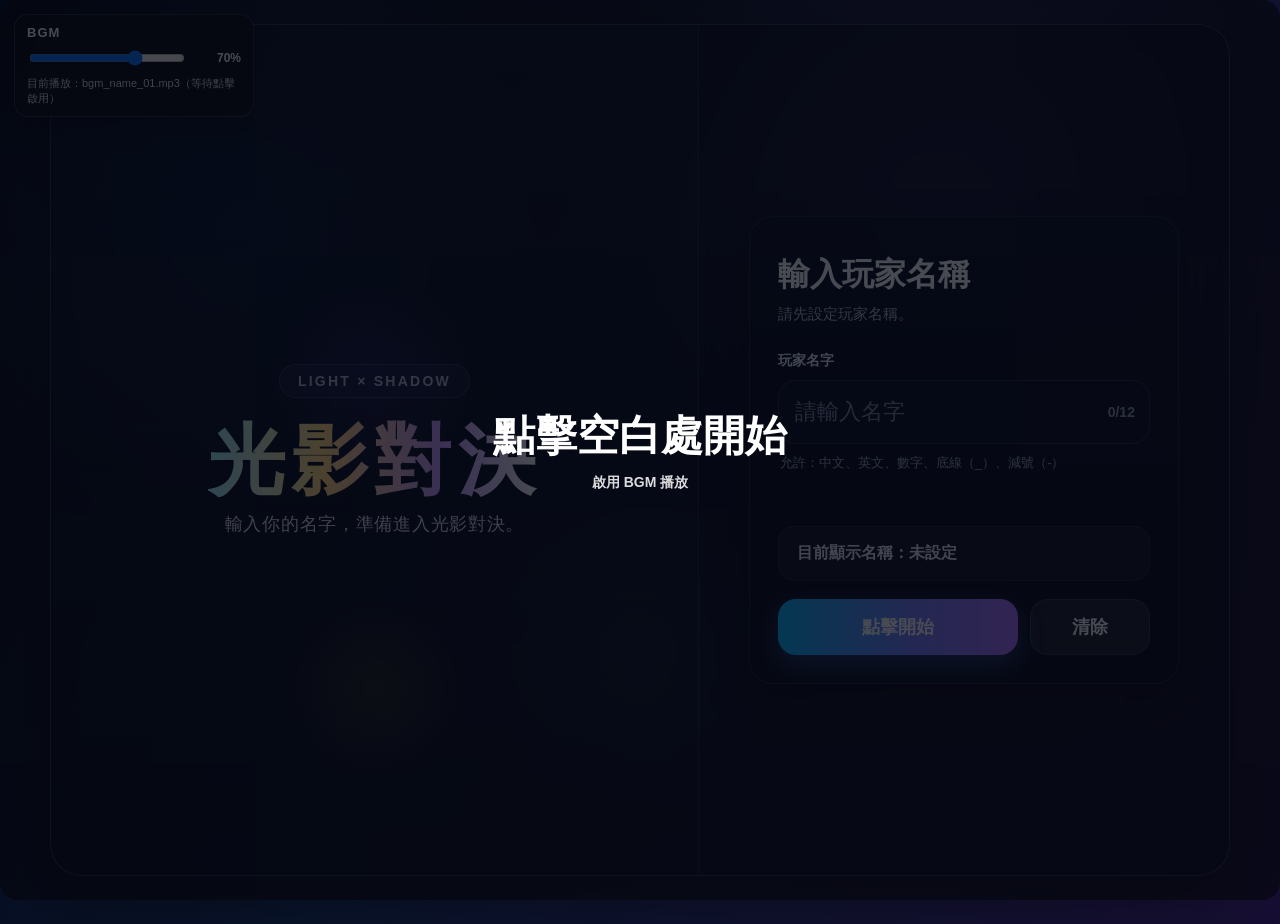
==== index.html @ e2ac49d4 "Add files via upload" ====
<!DOCTYPE html>
<html lang="zh-Hant">
<head>
  <meta charset="UTF-8">
  <meta name="viewport" content="width=device-width, initial-scale=1.0">
  <title>光影對決｜輸入玩家名稱</title>
  <link rel="stylesheet" href="css/name.css">
</head>
<body>
  <main class="page-shell">
    <section class="hero-panel" aria-label="遊戲標題區">
      <div class="hero-badge">LIGHT × SHADOW</div>
      <h1 class="game-title">光影對決</h1>
      <p class="hero-subtitle">輸入你的名字，準備進入光影對決。</p>
    </section>

    <section class="form-panel" aria-labelledby="name-form-title">
      <div class="panel-card">
        <h2 id="name-form-title">輸入玩家名稱</h2>
        <p class="panel-description">請先設定玩家名稱。</p>

        <form id="name-form" novalidate>
          <label class="input-label" for="player-name">玩家名字</label>

          <div class="input-wrap">
            <input
              id="player-name"
              name="playerName"
              type="text"
              maxlength="12"
              autocomplete="off"
              placeholder="請輸入名字"
              aria-describedby="name-rule name-error"
            >
            <span id="name-count" class="char-count">0/12</span>
          </div>

          <p id="name-rule" class="input-rule">允許：中文、英文、數字、底線（_）、減號（-）</p>
          <p id="name-error" class="error-message" role="alert" aria-live="polite"></p>

          <div class="name-preview" id="name-preview">目前顯示名稱：未設定</div>

          <div class="button-row">
            <button type="submit" class="primary-button">點擊開始</button>
            <button type="button" id="clear-name" class="secondary-button">清除</button>
          </div>
        </form>
      </div>
    </section>
  </main>

  <script src="js/storage.js"></script>
  <script src="js/audio-manager.js"></script>
  <script src="js/name.js"></script>
</body>
</html>
---- css/name.css ----
:root {
  --bg-1: #030816;
  --bg-2: #09142b;
  --bg-3: #170f33;
  --panel: rgba(5, 11, 28, 0.76);
  --panel-strong: rgba(6, 14, 34, 0.9);
  --border: rgba(115, 160, 255, 0.18);
  --text: #f2f6ff;
  --muted: #a8b2cb;
  --accent-1: #2ec6ff;
  --accent-2: #9d7bff;
  --danger: #ff7d91;
  --shadow: 0 24px 60px rgba(0, 0, 0, 0.38);
}

* {
  box-sizing: border-box;
}

html,
body {
  margin: 0;
  min-height: 100%;
  font-family: "Noto Sans TC", "Microsoft JhengHei", sans-serif;
  background:
    radial-gradient(circle at 18% 22%, rgba(30, 120, 255, 0.18), transparent 24%),
    radial-gradient(circle at 74% 20%, rgba(156, 96, 255, 0.18), transparent 28%),
    radial-gradient(circle at 50% 70%, rgba(30, 198, 255, 0.08), transparent 18%),
    linear-gradient(120deg, var(--bg-1), var(--bg-2) 45%, var(--bg-3));
  color: var(--text);
}

body {
  min-height: 100vh;
}

.page-shell {
  width: min(1180px, calc(100% - 48px));
  min-height: calc(100vh - 48px);
  margin: 24px auto;
  display: grid;
  grid-template-columns: 1.1fr 0.9fr;
  border: 1px solid rgba(122, 163, 255, 0.24);
  border-radius: 32px;
  background: rgba(4, 10, 24, 0.48);
  box-shadow: var(--shadow);
  overflow: hidden;
  backdrop-filter: blur(14px);
}

.hero-panel,
.form-panel {
  position: relative;
  display: flex;
}

.hero-panel {
  flex-direction: column;
  justify-content: center;
  align-items: center;
  padding: 48px;
  text-align: center;
  border-right: 1px solid rgba(122, 163, 255, 0.12);
  background:
    radial-gradient(circle at 50% 42%, rgba(119, 88, 255, 0.12), transparent 18%),
    radial-gradient(circle at 50% 78%, rgba(255, 194, 60, 0.1), transparent 12%),
    linear-gradient(180deg, rgba(15, 31, 70, 0.22), rgba(4, 11, 26, 0.04));
}

.hero-badge {
  padding: 8px 18px;
  border-radius: 999px;
  border: 1px solid rgba(143, 179, 255, 0.18);
  background: rgba(25, 37, 78, 0.4);
  color: var(--muted);
  font-size: 14px;
  font-weight: 700;
  letter-spacing: 0.16em;
}

.game-title {
  margin: 22px 0 12px;
  font-size: clamp(48px, 6vw, 78px);
  line-height: 1.05;
  font-weight: 900;
  letter-spacing: 0.08em;
  background: linear-gradient(90deg, #9cecff 0%, #ffd67f 35%, #bf99ff 70%, #f4fbff 100%);
  -webkit-background-clip: text;
  background-clip: text;
  color: transparent;
}

.hero-subtitle {
  margin: 0;
  color: #d2d8eb;
  font-size: 18px;
  letter-spacing: 0.04em;
}

.form-panel {
  align-items: center;
  justify-content: center;
  padding: 48px;
}

.panel-card {
  width: min(100%, 430px);
  padding: 36px 28px 28px;
  border-radius: 24px;
  border: 1px solid rgba(115, 160, 255, 0.14);
  background: linear-gradient(180deg, rgba(7, 16, 37, 0.9), rgba(5, 11, 28, 0.96));
  box-shadow: 0 18px 40px rgba(0, 0, 0, 0.34);
}

.panel-card h2 {
  margin: 0 0 8px;
  font-size: 32px;
  font-weight: 800;
}

.panel-description {
  margin: 0 0 28px;
  color: var(--muted);
  font-size: 15px;
}

.input-label {
  display: block;
  margin-bottom: 10px;
  font-size: 14px;
  color: #dfe8ff;
  font-weight: 700;
}

.input-wrap {
  display: flex;
  align-items: center;
  gap: 12px;
  padding: 0 14px;
  min-height: 62px;
  border: 1px solid rgba(113, 146, 218, 0.2);
  border-radius: 18px;
  background: rgba(9, 17, 39, 0.84);
}

.input-wrap:focus-within {
  border-color: rgba(73, 185, 255, 0.6);
  box-shadow: 0 0 0 3px rgba(46, 198, 255, 0.12);
}

#player-name {
  flex: 1;
  height: 62px;
  border: 0;
  background: transparent;
  color: var(--text);
  font-size: 22px;
  font-weight: 700;
  outline: none;
}

#player-name::placeholder {
  color: #7480a0;
  font-weight: 500;
}

.char-count {
  color: #8d96ae;
  font-size: 14px;
  font-weight: 700;
}

.input-rule,
.error-message {
  margin: 10px 2px 0;
  min-height: 22px;
  font-size: 13px;
}

.input-rule {
  color: #92a0c3;
}

.error-message {
  color: var(--danger);
}

.name-preview {
  margin-top: 18px;
  padding: 16px 18px;
  border: 1px solid rgba(116, 135, 183, 0.14);
  border-radius: 16px;
  background: rgba(255, 255, 255, 0.04);
  color: #dfe7fb;
  font-size: 16px;
  font-weight: 600;
}

.button-row {
  display: grid;
  grid-template-columns: 1fr 120px;
  gap: 12px;
  margin-top: 18px;
}

button {
  min-height: 56px;
  border: 0;
  border-radius: 18px;
  font-size: 18px;
  font-weight: 800;
  cursor: pointer;
  transition: transform 0.18s ease, opacity 0.18s ease, box-shadow 0.18s ease;
}

button:hover {
  transform: translateY(-1px);
}

button:active {
  transform: translateY(0);
}

.primary-button {
  color: #f7fbff;
  background: linear-gradient(90deg, #00b6ff, #6e7cff 55%, #a66eff 100%);
  box-shadow: 0 10px 26px rgba(71, 142, 255, 0.32);
}

.secondary-button {
  color: #eef3ff;
  background: rgba(255, 255, 255, 0.08);
  border: 1px solid rgba(160, 175, 215, 0.16);
}

button:disabled {
  opacity: 0.58;
  cursor: not-allowed;
  transform: none;
}

@media (max-width: 960px) {
  .page-shell {
    grid-template-columns: 1fr;
  }

  .hero-panel {
    min-height: 340px;
    border-right: 0;
    border-bottom: 1px solid rgba(122, 163, 255, 0.12);
  }
}

@media (max-width: 640px) {
  .page-shell {
    width: min(100% - 24px, 100%);
    margin: 12px auto;
    min-height: calc(100vh - 24px);
    border-radius: 22px;
  }

  .hero-panel,
  .form-panel {
    padding: 28px 18px;
  }

  .game-title {
    font-size: 48px;
  }

  .panel-card {
    padding: 28px 18px 22px;
  }

  .panel-card h2 {
    font-size: 26px;
  }

  #player-name {
    font-size: 18px;
  }

  .button-row {
    grid-template-columns: 1fr;
  }
}
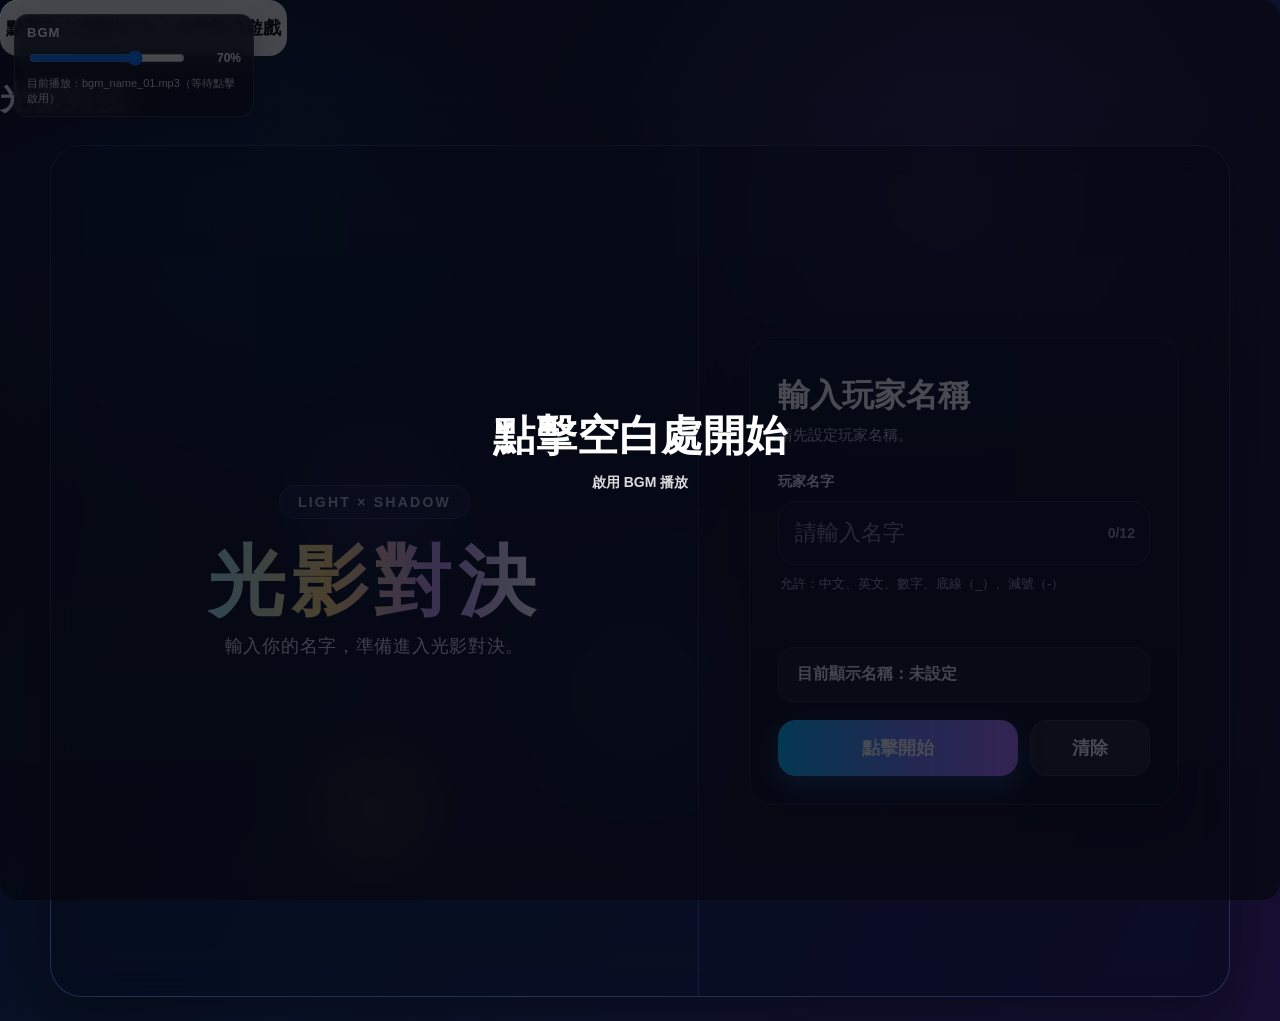
==== commit 8a5b9e4e: "Add files via upload" ====
--- a/index.html
+++ b/index.html
@@ -6,9 +6,41 @@
   <title>光影對決｜輸入玩家名稱</title>
   <link rel="stylesheet" href="css/name.css">
 </head>
-<body>
-  <main class="page-shell">
+<body class="name-page intro-pending">
+  <div class="intro-overlay" id="intro-overlay" aria-hidden="false">
+    <div class="intro-starfield" aria-hidden="true">
+      <span class="star star-1"></span>
+      <span class="star star-2"></span>
+      <span class="star star-3"></span>
+      <span class="star star-4"></span>
+      <span class="star star-5"></span>
+      <span class="star star-6"></span>
+      <span class="star star-7"></span>
+      <span class="star star-8"></span>
+      <span class="meteor meteor-1"></span>
+      <span class="meteor meteor-2"></span>
+      <span class="meteor meteor-3"></span>
+    </div>
+    <div class="intro-grid" aria-hidden="true"></div>
+    <div class="intro-energy intro-energy-left" aria-hidden="true"></div>
+    <div class="intro-energy intro-energy-right" aria-hidden="true"></div>
+    <button type="button" class="intro-start-button" id="intro-start-button" aria-label="點擊開始進入光影對決">
+      <span class="intro-start-main">點擊空白處開始</span>
+      <span class="intro-start-sub">進入光影對決遊戲</span>
+    </button>
+    <div class="intro-cinematic" id="intro-cinematic">
+      <div class="intro-blackout"></div>
+      <div class="intro-light-sweep"></div>
+      <div class="intro-title-wrap">
+        <div class="intro-title-glow"></div>
+        <h1 class="intro-title" id="intro-title">光影對決</h1>
+      </div>
+    </div>
+  </div>
+
+  <main class="page-shell page-shell-hidden" id="page-shell">
     <section class="hero-panel" aria-label="遊戲標題區">
+      <div class="hero-tech-rings" aria-hidden="true"></div>
       <div class="hero-badge">LIGHT × SHADOW</div>
       <h1 class="game-title">光影對決</h1>
       <p class="hero-subtitle">輸入你的名字，準備進入光影對決。</p>
@@ -16,6 +48,9 @@
 
     <section class="form-panel" aria-labelledby="name-form-title">
       <div class="panel-card">
+        <div class="panel-hud panel-hud-top" aria-hidden="true"></div>
+        <div class="panel-hud panel-hud-bottom" aria-hidden="true"></div>
+        <div class="panel-scanline" aria-hidden="true"></div>
         <h2 id="name-form-title">輸入玩家名稱</h2>
         <p class="panel-description">請先設定玩家名稱。</p>
 
